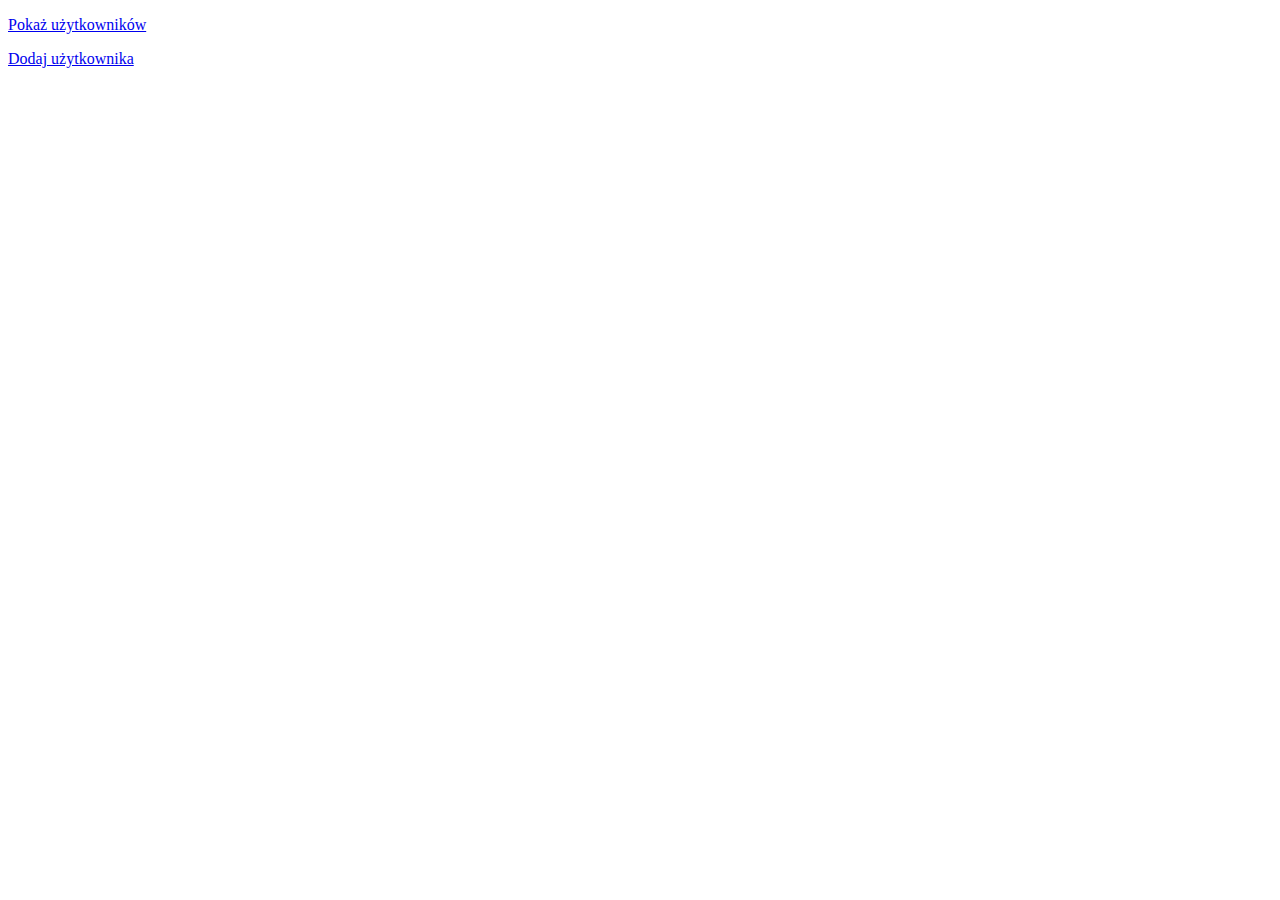
==== src/main/resources/static/index.html @ e86a6ff1 "poczatek stronki" ====
<!DOCTYPE html>
<html lang="en">
<head>
    <meta http-equiv="Content-Type" content="text/html; charset=UTF-8"/>
    <title>Start</title>
</head>
<body>
    <p><a href="/users">Pokaż użytkowników</a></p>
    <p><a href="/createUser">Dodaj użytkownika</a></p>

</body>
</html>
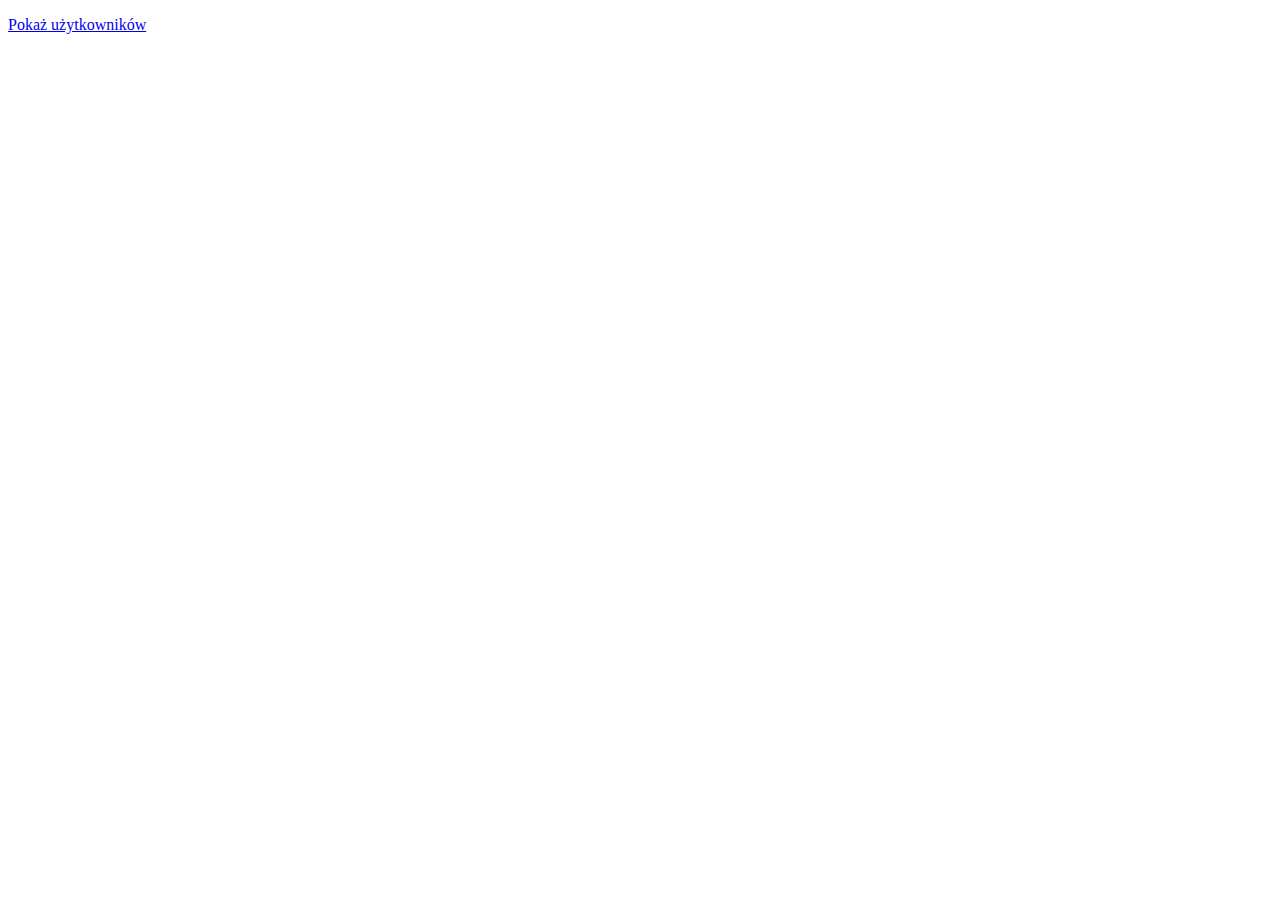
==== commit ed2a3c92: "pierwsza zmianka" ====
--- a/src/main/resources/static/index.html
+++ b/src/main/resources/static/index.html
@@ -1,12 +1,10 @@
 <!DOCTYPE html>
-<html lang="en">
+<html xmlns:th="http://www.thymeleaf.org" lang="en">
 <head>
     <meta http-equiv="Content-Type" content="text/html; charset=UTF-8"/>
     <title>Start</title>
 </head>
 <body>
-    <p><a href="/users">Pokaż użytkowników</a></p>
-    <p><a href="/createUser">Dodaj użytkownika</a></p>
-
+    <p><a href="/usersURL">Pokaż użytkowników</a></p>
 </body>
 </html>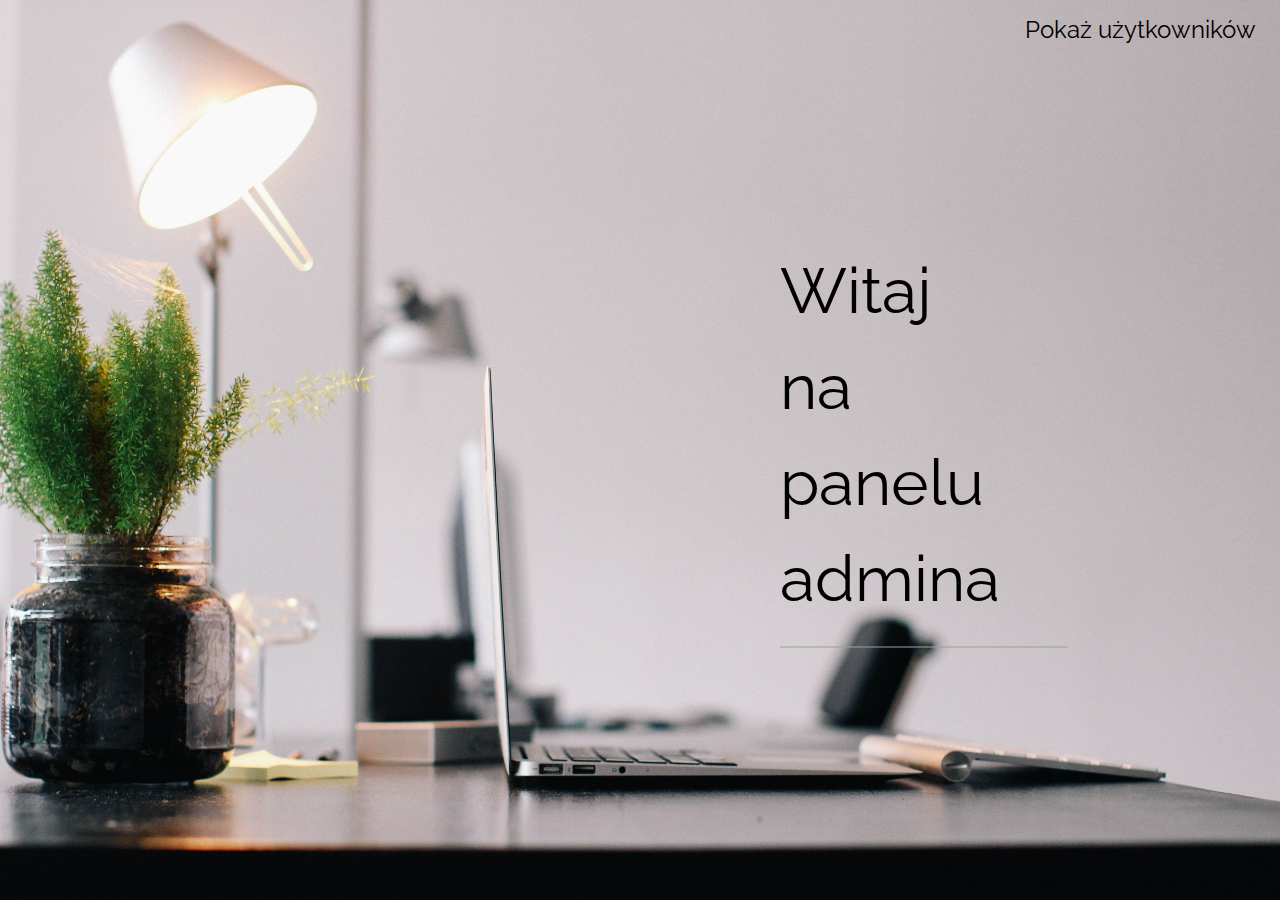
==== commit 8b2d2841: "main page finished" ====
--- a/src/main/resources/static/index.html
+++ b/src/main/resources/static/index.html
@@ -1,10 +1,22 @@
 <!DOCTYPE html>
-<html xmlns:th="http://www.thymeleaf.org" lang="en">
-<head>
-    <meta http-equiv="Content-Type" content="text/html; charset=UTF-8"/>
-    <title>Start</title>
-</head>
+<html>
+<title>Panel</title>
+<meta charset="UTF-8">
+<meta name="viewport" content="width=device-width, initial-scale=1">
+<link rel="stylesheet" href="https://www.w3schools.com/w3css/4/w3.css">
+<link rel="stylesheet" href="https://fonts.googleapis.com/css?family=Raleway">
+<link rel="stylesheet" href="css/index.css">
+
 <body>
-    <p><a href="/usersURL">Pokaż użytkowników</a></p>
+<div class="bgimg w3-display-container w3-animate-opacity w3-text-black">
+    <div class="w3-display-topright w3-padding-large w3-xlarge">
+        <a class="showUsers" href="/users">Pokaż użytkowników</a>
+    </div>
+    <div class="w3-display-middle">
+        <h1 class="w3-jumbo w3-animate-top welcome">Witaj na panelu admina</h1>
+        <hr class="w3-border-grey welcome" style="margin-left: 500px; width:40%">
+    </div>
+</div>
+
 </body>
-</html>+</html>
--- a/src/main/resources/static/css/index.css
+++ b/src/main/resources/static/css/index.css
@@ -0,0 +1,19 @@
+body,h1 {font-family: "Raleway", sans-serif}
+
+body, html {height: 100%}
+
+.bgimg {
+    background-image: url('background.jpg');
+    background-size: cover, 80%;
+    min-height: 100%;
+    background-position: center;
+}
+
+.showUsers{
+    text-decoration: none;
+}
+
+.welcome{
+    margin-left: 500px;
+    width: auto;
+}